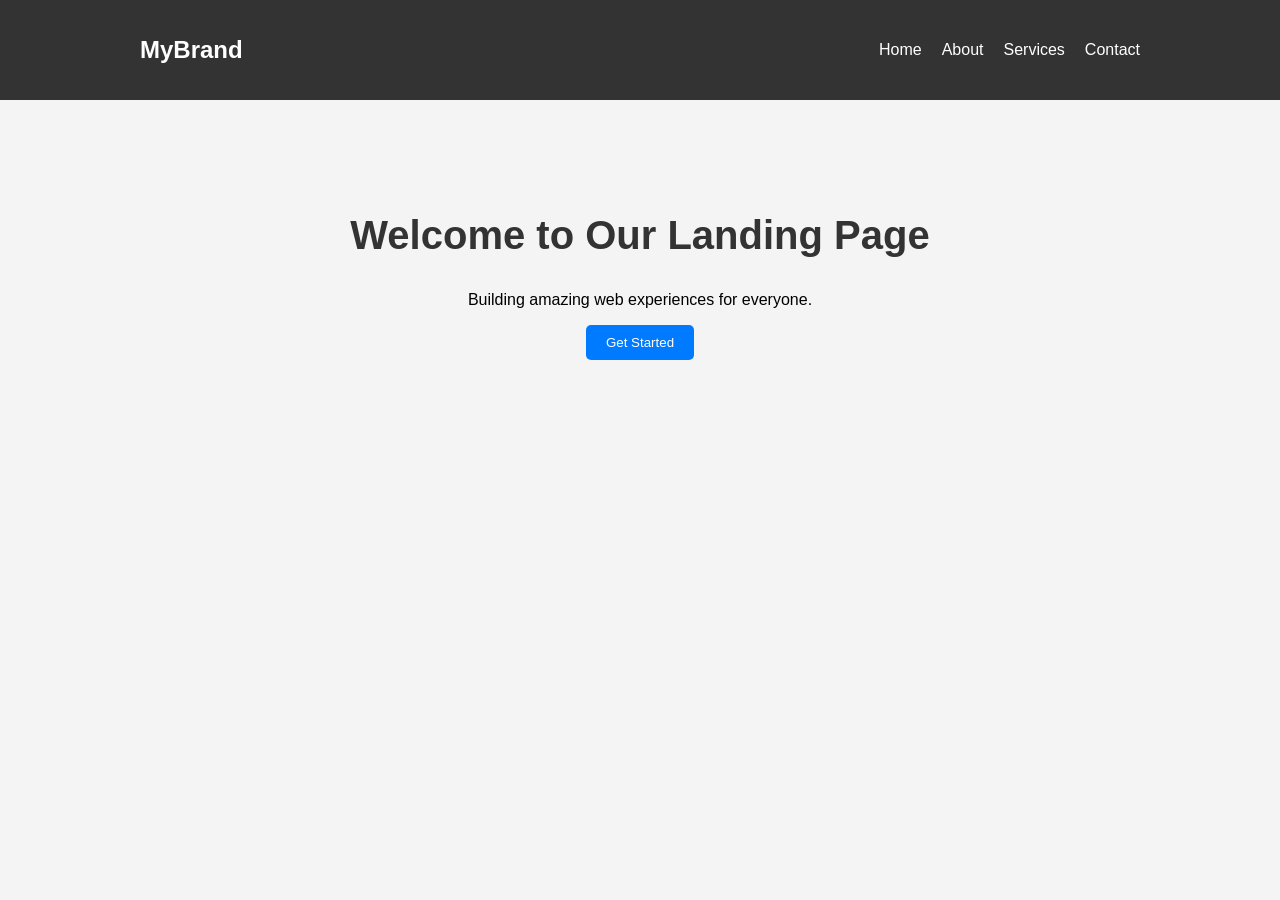
==== task1/index.html @ 67808ad3 "Add Task 2 Portfolio files" ====
<!DOCTYPE html>
<html lang="en">
<head>
    <meta charset="UTF-8">
    <meta name="viewport" content="width=device-width, initial-scale=1.0">
    <title>Oasis Infobyte - Landing Page</title>
    <link rel="stylesheet" href="style.css">
</head>
<body>
    <header>
        <nav>
            <h1>MyBrand</h1>
            <ul>
                <li><a href="#home">Home</a></li>
                <li><a href="#about">About</a></li>
                <li><a href="#services">Services</a></li>
                <li><a href="#contact">Contact</a></li>
            </ul>
        </nav>
    </header>
    <main>
        <section id="home" class="hero">
            <h2>Welcome to Our Landing Page</h2>
            <p>Building amazing web experiences for everyone.</p>
            <button>Get Started</button>
        </section>
    </main>
</body>
</html>
---- task1/style.css ----
body {
    font-family: Arial, sans-serif;
    margin: 0;
    padding: 0;
    background: #f4f4f4;
    text-align: center;
}

header {
    background: #333;
    color: #fff;
    padding: 1rem;
}

nav {
    display: flex;
    justify-content: space-between;
    align-items: center;
    max-width: 1000px;
    margin: auto;
}

nav ul {
    list-style: none;
    display: flex;
    gap: 20px;
}

nav ul li a {
    color: #fff;
    text-decoration: none;
}

.hero {
    padding: 80px 20px;
}

.hero h2 {
    font-size: 2.5rem;
    color: #333;
}

.hero button {
    padding: 10px 20px;
    background: #007bff;
    color: #fff;
    border: none;
    cursor: pointer;
    border-radius: 5px;
}
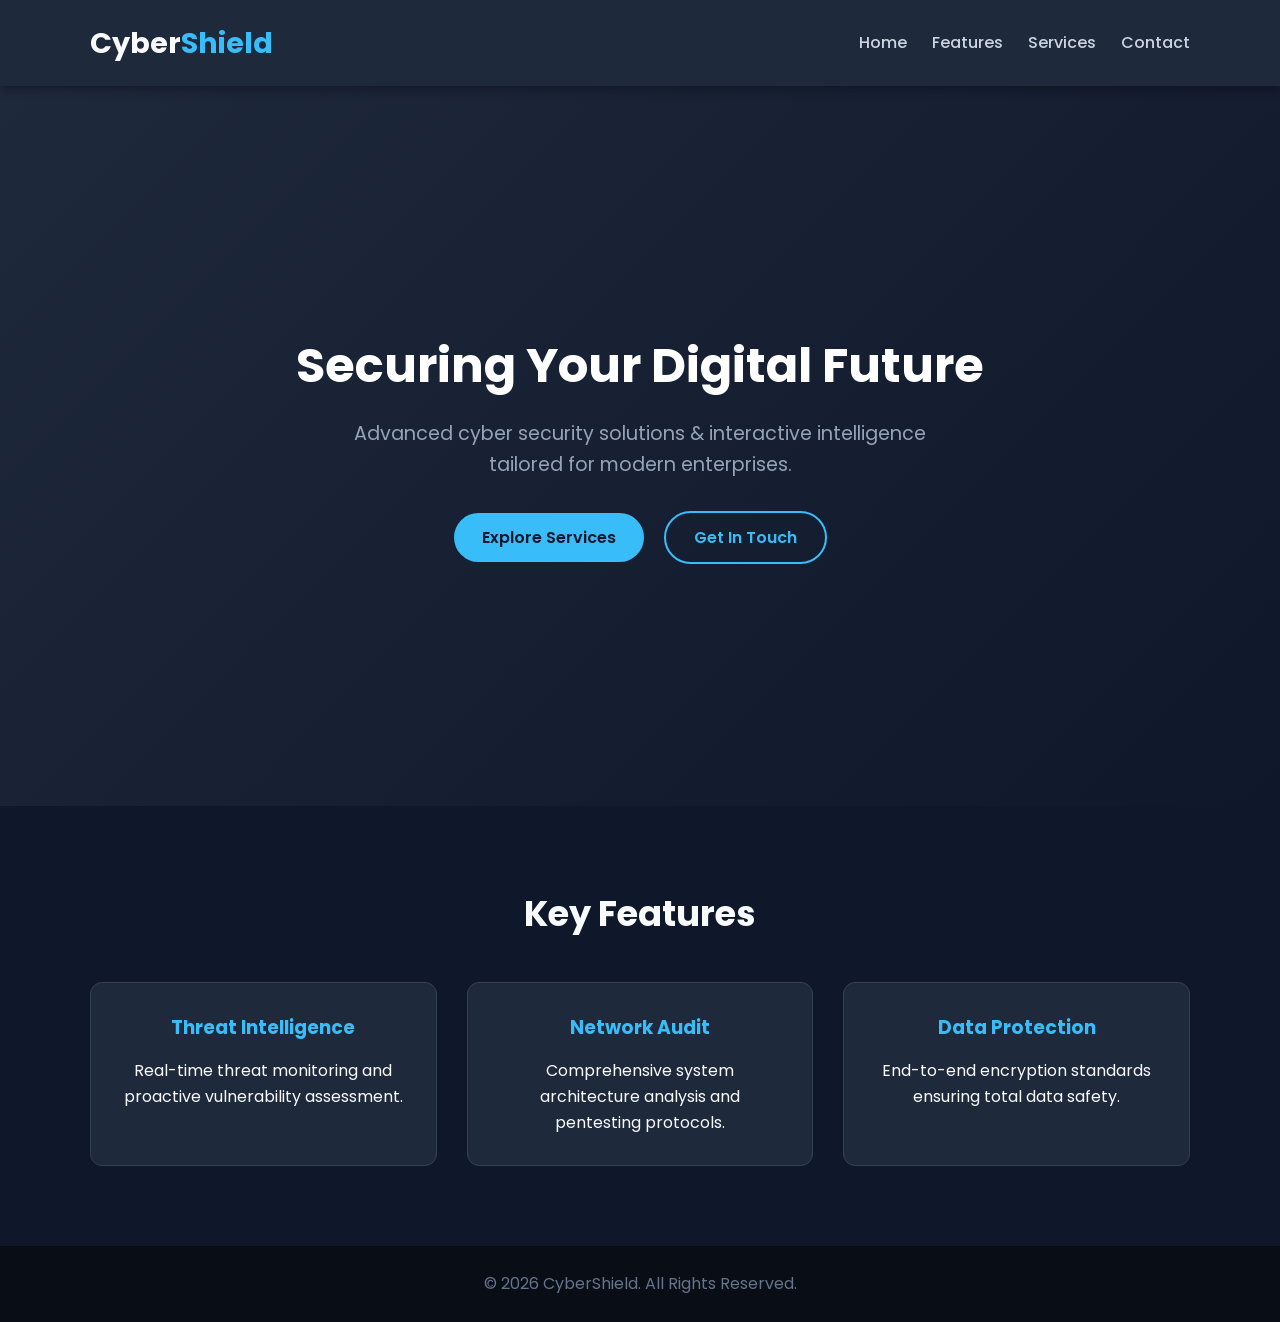
==== commit 4aab7f42: "Upgrade Task 1 and Task 2 with high quality responsive design" ====
--- a/task1/index.html
+++ b/task1/index.html
@@ -3,27 +3,56 @@
 <head>
     <meta charset="UTF-8">
     <meta name="viewport" content="width=device-width, initial-scale=1.0">
-    <title>Oasis Infobyte - Landing Page</title>
+    <title>CyberShield - NextGen Security</title>
     <link rel="stylesheet" href="style.css">
+    <link href="https://fonts.googleapis.com/css2?family=Poppins:wght@300;400;600;700&display=swap" rel="stylesheet">
 </head>
 <body>
     <header>
-        <nav>
-            <h1>MyBrand</h1>
-            <ul>
-                <li><a href="#home">Home</a></li>
-                <li><a href="#about">About</a></li>
-                <li><a href="#services">Services</a></li>
-                <li><a href="#contact">Contact</a></li>
-            </ul>
-        </nav>
+        <div class="container nav-container">
+            <h1 class="logo">Cyber<span>Shield</span></h1>
+            <nav>
+                <ul>
+                    <li><a href="#home">Home</a></li>
+                    <li><a href="#features">Features</a></li>
+                    <li><a href="#services">Services</a></li>
+                    <li><a href="#contact">Contact</a></li>
+                </ul>
+            </nav>
+        </div>
     </header>
-    <main>
-        <section id="home" class="hero">
-            <h2>Welcome to Our Landing Page</h2>
-            <p>Building amazing web experiences for everyone.</p>
-            <button>Get Started</button>
-        </section>
-    </main>
+
+    <section id="home" class="hero">
+        <div class="hero-content">
+            <h2>Securing Your Digital Future</h2>
+            <p>Advanced cyber security solutions & interactive intelligence tailored for modern enterprises.</p>
+            <div class="hero-buttons">
+                <a href="#features" class="btn primary">Explore Services</a>
+                <a href="#contact" class="btn secondary">Get In Touch</a>
+            </div>
+        </div>
+    </section>
+
+    <section id="features" class="features container">
+        <h2>Key Features</h2>
+        <div class="grid">
+            <div class="card">
+                <h3>Threat Intelligence</h3>
+                <p>Real-time threat monitoring and proactive vulnerability assessment.</p>
+            </div>
+            <div class="card">
+                <h3>Network Audit</h3>
+                <p>Comprehensive system architecture analysis and pentesting protocols.</p>
+            </div>
+            <div class="card">
+                <h3>Data Protection</h3>
+                <p>End-to-end encryption standards ensuring total data safety.</p>
+            </div>
+        </div>
+    </section>
+
+    <footer>
+        <p>&copy; 2026 CyberShield. All Rights Reserved.</p>
+    </footer>
 </body>
 </html>
--- a/task1/style.css
+++ b/task1/style.css
@@ -1,50 +1,152 @@
-body {
-    font-family: Arial, sans-serif;
+* {
     margin: 0;
     padding: 0;
-    background: #f4f4f4;
+    box-sizing: border-box;
+    font-family: 'Poppins', sans-serif;
+}
+
+body {
+    background: #0f172a;
+    color: #f8fafc;
+    line-height: 1.6;
+}
+
+.container {
+    width: 90%;
+    max-width: 1100px;
+    margin: auto;
+}
+
+header {
+    background: #1e293b;
+    padding: 20px 0;
+    box-shadow: 0 4px 10px rgba(0,0,0,0.3);
+    position: sticky;
+    top: 0;
+    z-index: 100;
+}
+
+.nav-container {
+    display: flex;
+    justify-content: space-between;
+    align-items: center;
+}
+
+.logo {
+    font-size: 1.8rem;
+    font-weight: 700;
+}
+
+.logo span {
+    color: #38bdf8;
+}
+
+nav ul {
+    display: flex;
+    list-style: none;
+    gap: 25px;
+}
+
+nav a {
+    color: #cbd5e1;
+    text-decoration: none;
+    font-weight: 500;
+    transition: 0.3s;
+}
+
+nav a:hover {
+    color: #38bdf8;
+}
+
+.hero {
+    height: 80vh;
+    background: linear-gradient(135deg, #1e293b 0%, #0f172a 100%);
+    display: flex;
+    align-items: center;
+    justify-content: center;
+    text-align: center;
+    padding: 0 20px;
+}
+
+.hero-content h2 {
+    font-size: 3rem;
+    margin-bottom: 15px;
+    color: #ffffff;
+}
+
+.hero-content p {
+    font-size: 1.2rem;
+    color: #94a3b8;
+    max-width: 600px;
+    margin: 0 auto 30px auto;
+}
+
+.btn {
+    padding: 12px 28px;
+    border-radius: 30px;
+    text-decoration: none;
+    font-weight: 600;
+    margin: 0 8px;
+    display: inline-block;
+    transition: 0.3s;
+}
+
+.primary {
+    background: #38bdf8;
+    color: #0f172a;
+}
+
+.primary:hover {
+    background: #0284c7;
+    color: #fff;
+}
+
+.secondary {
+    border: 2px solid #38bdf8;
+    color: #38bdf8;
+}
+
+.secondary:hover {
+    background: #38bdf8;
+    color: #0f172a;
+}
+
+.features {
+    padding: 80px 0;
     text-align: center;
 }
 
-header {
-    background: #333;
-    color: #fff;
-    padding: 1rem;
+.features h2 {
+    font-size: 2.2rem;
+    margin-bottom: 40px;
 }
 
-nav {
-    display: flex;
-    justify-content: space-between;
-    align-items: center;
-    max-width: 1000px;
-    margin: auto;
+.grid {
+    display: grid;
+    grid-template-columns: repeat(auto-fit, minmax(280px, 1fr));
+    gap: 30px;
 }
 
-nav ul {
-    list-style: none;
-    display: flex;
-    gap: 20px;
+.card {
+    background: #1e293b;
+    padding: 30px;
+    border-radius: 12px;
+    border: 1px solid #334155;
+    transition: transform 0.3s;
 }
 
-nav ul li a {
-    color: #fff;
-    text-decoration: none;
+.card:hover {
+    transform: translateY(-8px);
 }
 
-.hero {
-    padding: 80px 20px;
+.card h3 {
+    color: #38bdf8;
+    margin-bottom: 15px;
 }
 
-.hero h2 {
-    font-size: 2.5rem;
-    color: #333;
+footer {
+    text-align: center;
+    padding: 25px;
+    background: #090d16;
+    color: #64748b;
 }
-
-.hero button {
-    padding: 10px 20px;
-    background: #007bff;
-    color: #fff;
-    border: none;
-    cursor: pointer;
-    border-radius: 5px;
-}
